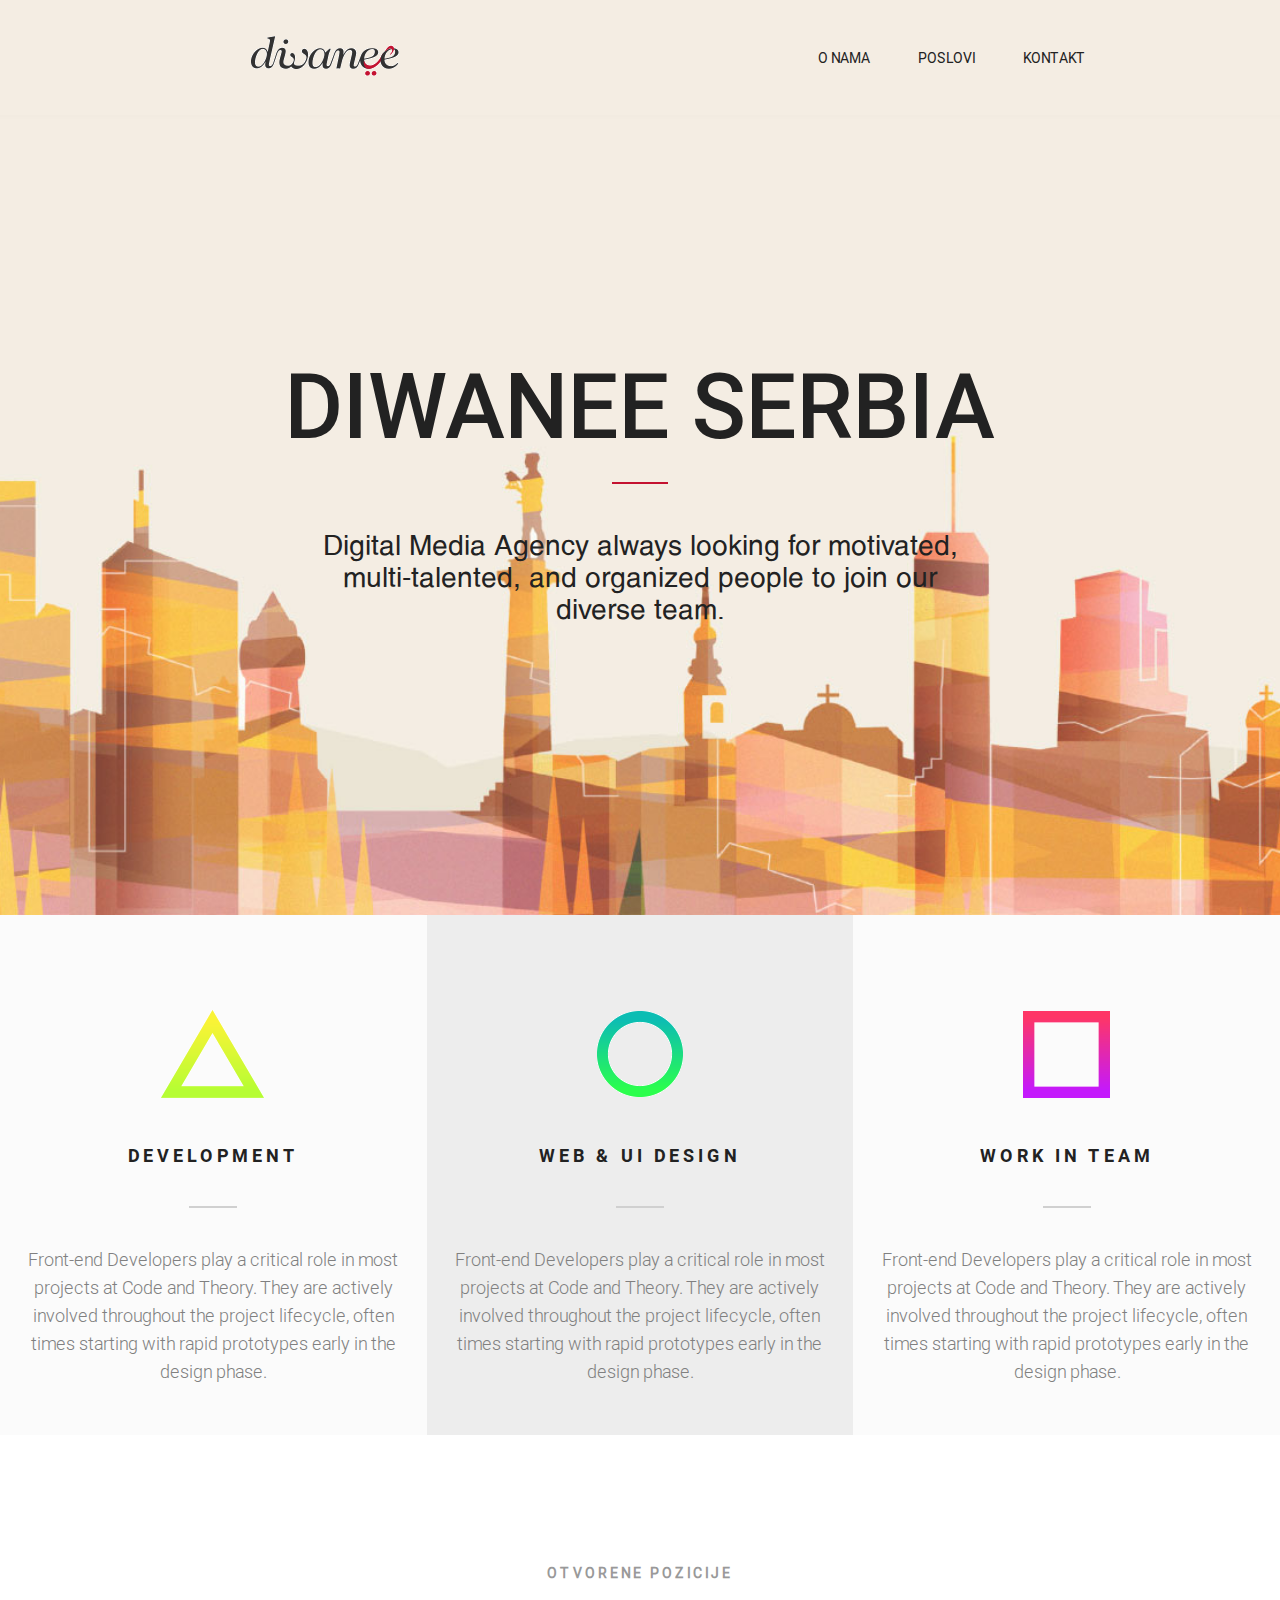
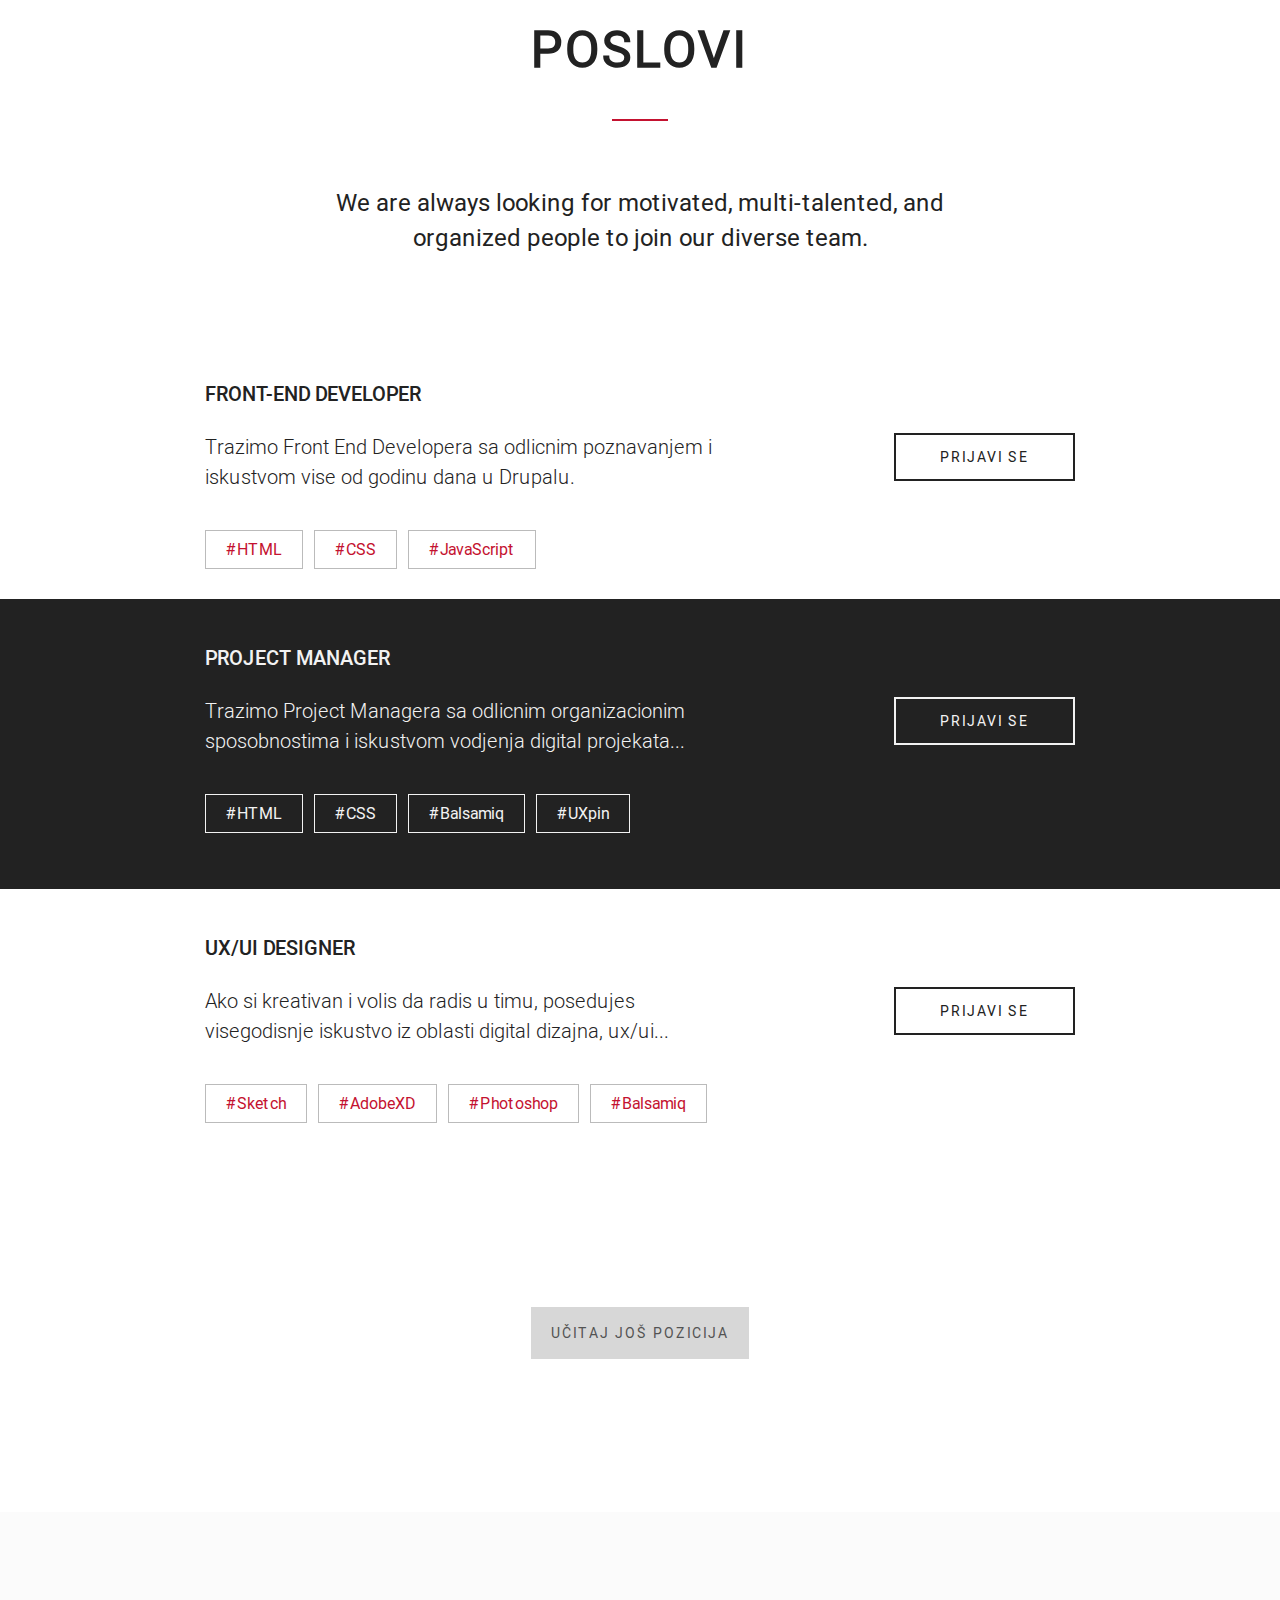
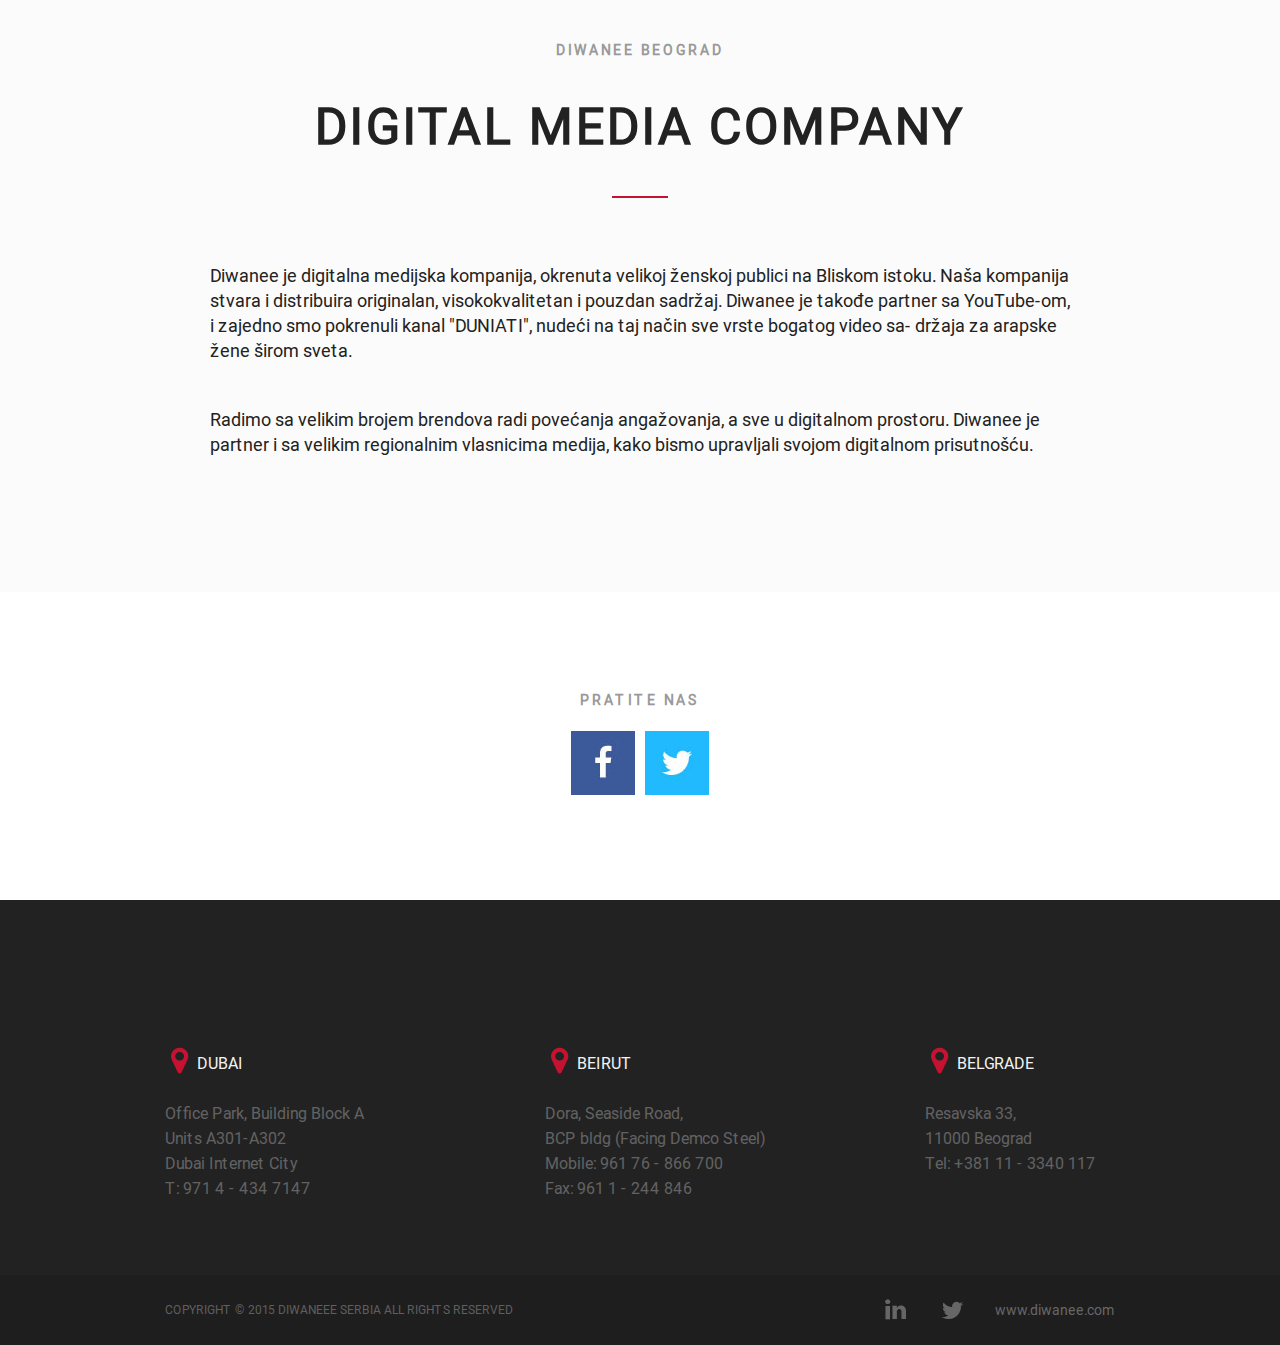
==== rad diwanee/index.html @ ef761611 "Add files via upload" ====
<!DOCTYPE html>
<html>
<head>
	<meta charset="utf-8">
	<meta name="viewport" content="width=device-width, initial-scale=1.0">
	<meta http-equiv="X-UA-Compatible" content="IE-edge, chrome=1">
	<meta name="author" content="Vladiimir Karatosic">
	<title>Diwanee Serbia</title>
	<link rel="stylesheet" type="text/css" href="css/style.css">
</head>
<body>
	<header>
		<h1>
			<a href="index.html" title="Diwanee">Diwanee</a>
		</h1>
		<nav id="desktopNav">
			<ul>
				<li><a class="nav_item_close" href="#o_nama">O nama</a></li>
				<li class="middle_el"><a class="nav_item_close" href="#poslovi">Poslovi</a></li>
				<li><a class="nav_item_close" href="#kontakt">Kontakt</a></li>
			</ul>
		</nav>
			<div class="menu-button" onclick="myFunction()"></div>
		<nav id="myNav">
			<ul>
				<li><a class="nav_item_close" href="#o_nama">O nama</a></li>
				<li class="middle_el"><a class="nav_item_close" href="#poslovi">Poslovi</a></li>
				<li><a class="nav_item_close" href="#kontakt">Kontakt</a></li>
				<li class="social_item">
					<ul>
						<li class="menu_text">Pratite nas</li>
						<li><a class="nav_items nav_item_close" href="https://twitter.com/diwanee" target="_blank"><img src="images/twitter-mobile.png"></a></li>
						<li><a class="nav_items nav_item_close" href="https://www.facebook.com/Diwanee" target="_blank"><img src="images/facebook-mobile.png"></a></li>
					</ul>
				</li>
			</ul>
		</nav>
	</header>
	<div class="clearfix"></div>
	<div class="banner__container">
		<h2>Diwanee Serbia</h2>
		<hr class="red_dash">
		<p class="main_p">Digital Media Agency always looking for motivated, multi-talented, and organized people to join our diverse team.</p>
	</div>
	<section class="shapes_section">
		<article class="shapes ultra_light_gray_bg">
			<div class="triangle_circle_square">
				<img src="images/triangle.png">
			</div>
			<h5>Development</h5>
			<hr class="gray_dash">
			<p>Front-end Developers play a critical role in most proj<wbr>ects at Code and Theory. They are actively involved throughout the project lifecycle, often times starting with rapid prototypes early in the design phase. </p>
		</article>
		<article class="shapes gray_bg">
			<div class="triangle_circle_square">
				<img src="images/circle.png">
			</div>
			<h5>Web & ui design</h5>
			<hr class="gray_dash">
			<p>Front-end Developers play a critical role in most proj<wbr>ects at Code and Theory. They are actively involved throughout the project lifecycle, often times starting with rapid prototypes early in the design phase. </p>
		</article>
		<article class="shapes ultra_light_gray_bg">
			<div class="triangle_circle_square">
				<img src="images/square.png">
			</div>
			<h5>Work in team</h5>
			<hr class="gray_dash">
			<p>Front-end Developers play a critical role in most proj<wbr>ects at Code and Theory. They are actively involved throughout the project lifecycle, often times starting with rapid prototypes early in the design phase. </p>
		</article>
	</section>
	<div class="clearfix"></div>
	<section>
		<article>
			<div class="wrapper topic topic_main">
				<a name="poslovi">
				<h6>Otvorene pozicije</h6>
				<h3>Poslovi</h3>
				<hr class="red_dash">
				<p>We are always looking for motivated, multi-talented, and organized people to join our diverse team.</p>
				</a>
			</div>
		</article>
		<article class="white_bg">
			<div class="wrapper poslovi">
				<h4>Front-end developer</h4>
				<p>Trazimo Front End Developera sa odlicnim poznavanjem i iskustvom vise od godinu dana u Drupalu.</p>
				<span class="black_span big_span"><a href="#">Prijavi se</a></span>
				<div class="red_span small">
					<span>#HTML</span>
					<span>#CSS</span>
					<span>#JavaScript</span>
				</div>
			</div>
		</article>
		<article class="black_bg_poslovi poslovi_2 color_gray">
			<div class="wrapper poslovi">
				<h4>Project Manager</h4>
				<p>Trazimo Project Managera sa odlicnim organizacionim sposobnostima i iskustvom vodjenja digital projekata...</p>
				<span class="white_span_big big_span"><a href="#">Prijavi se</a></span>
				<div class="clearfix"></div>
				<div class="white_span small">
					<span>#HTML</span>
					<span>#CSS</span>
					<span>#Balsamiq</span>
					<span>#UXpin</span>
				</div>
			</div>
		</article>
		<article class="white_bg">
			<div class="wrapper poslovi">
				<h4>Ux/ui designer</h4>
				<p>Ako si kreativan i volis da radis u timu, posedujes visegodisnje iskustvo iz oblasti digital dizajna, ux/ui...</p>
				<span class="black_span big_span"><a href="#">Prijavi se</a></span>
				<div class="red_span small">
					<span>#Sketch</span>
					<span>#AdobeXD</span> 
					<span>#Photoshop</span>
					<span>#Balsamiq</span>
				</div>
			</div>
		</article>
		<div class="gray_div"><a class="gray_link" href="#">Učitaj još pozicija</a></div>
	</section>
	<section>
		<article class="ultra_light_gray_bg o_nama_article">
			<div class="wrapper topic topic_about">
				<a name="o_nama">
				<h6>Diwanee Beograd</h6>
				<h3>DIGITAL MEDIA COMPANY</h3>
				<hr class="red_dash">
				<p>Diwanee je digitalna medijska kompanija, okrenuta velikoj ženskoj publici na Bliskom istoku. Naša kom<wbr>panija stvara i distribuira originalan, visokokvalitetan i pouzdan sadržaj. Diwanee je takođe partner sa You<wbr>Tube-om, i zajedno smo pokrenuli kanal "DUNIATI", nudeći na taj način sve vrste bogatog video sa- držaja za arapske žene širom sveta.</p>
				<p>Radimo sa velikim brojem brendova radi povećanja angažovanja, a sve u digitalnom prostoru. Diwanee je partner i sa velikim regionalnim vlasnicima medija, kako bismo upravljali svojom digitalnom prisutnošću.</p>
				</a>
			</div>
		</article>
		<div class="social white_bg_social">
			<a name="kontakt">
			<h6>Pratite nas</h6>
			<a href="https://www.facebook.com/Diwanee" target="_blank"><img src="images/facebook-big.jpg"></a>
			<a href="https://twitter.com/diwanee" target="_blank"><img src="images/twitter-big.jpg"></a>
			</a>
		</div>
	</section>
	<footer>
		<div class="black_bg">
			<div class="wrapper_footer_top">
				<article>
					<img src="images/map_marker.png">
					<span>DUBAI</span>
					<p>Office Park, Building Block A<br>
					Units A301-A302<br>
					Dubai Internet City<br>
					T: 971 4 - 434 7147</p>
				</article>
				<article>
					<img src="images/map_marker.png">
					<span>BEIRUT</span>
					<p>Dora, Seaside Road,<br>
					BCP bldg (Facing Demco Steel)<br> 
					Mobile: 961 76 - 866 700<br>
					Fax: 961 1 - 244 846</p>
				</article>
				<article>
					<img src="images/map_marker.png">
					<span>BELGRADE</span>
					<p>Resavska 33,<br>
					11000 Beograd<br> 
					Tel: +381 11 - 3340 117</p>
				</article>
			</div>
		</div>
		<div class="bottom_footer black_footer_bg">
			<div class="wrapper_footer_bottom">
				<div class="bottom_footer_right">
					<a href="https://www.linkedin.com/company/diwanee" target="_blank"><img src="images/linked_in.png"></a>
					<a href="https://twitter.com/diwanee" target="_blank"><img src="images/twitter.png"></a>
					<p><a href="http://www.diwanee.com/" target="_blank">www.diwanee.com</a></p>
				</div>
				<div class="bottom_footer_left bottom_footer_left_bg">
					<p>COPYRIGHT © 2015 DIWANEEE SERBIA ALL RIGHTS RESERVED</p>
				</div>
			</div>
		</div>
	</footer>
<script>
function myFunction() {
    var x = document.getElementById('myNav');
    if (x.style.width === '100%') {
        x.style.width = '0%';
    } else {
        
        x.style.width = '100%';
    }
}

var classname = document.getElementsByClassName("nav_item_close");
var menu_close = document.getElementById("myNav");
var i;

function closeFunction() {
	
    return menu_close.style.width = "0%";
};

for (var i = 0; i < classname.length; i++) {
    classname[i].addEventListener('click', closeFunction, false);
}
</script>
</body>
</html>
---- rad diwanee/css/style.css ----
@font-face {
	font-family: "Roboto-Light";
	src: url('../fonts/Roboto-Light.eot');
	src: url('../fonts/Roboto-Light.eot?#iefix') format('embedded-opentype'),
	url('../fonts/Roboto-Light.svg#Roboto-Light') format('svg'),
	url('../fonts/Roboto-Light.ttf') format('truetype'),
	url('../fonts/Roboto-Light.woff') format('woff'),
	url('../fonts/Roboto-Light.woff2') format('woff2'); 
}

@font-face {
	font-family: "Roboto-Regular";
	src: url('../fonts/Roboto-Regular.eot');
	src: url('../fonts/Roboto-Regular.eot?#iefix') format('embedded-opentype'),
	url('../fonts/Roboto-Regular.svg#Roboto-Regular') format('svg'),
	url('../fonts/Roboto-Regular.ttf') format('truetype'),
	url('../fonts/Roboto-Regular.woff') format('woff'),
	url('../fonts/Roboto-Regular.woff2') format('woff2'); 
}

@font-face {
	font-family: "Roboto-Medium";
	src: url('../fonts/Roboto-Medium.eot');
	src: url('../fonts/Roboto-Medium.eot?#iefix') format('embedded-opentype'),
	url('../fonts/Roboto-Medium.svg#Roboto-Medium') format('svg'),
	url('../fonts/Roboto-Medium.ttf') format('truetype'),
	url('../fonts/Roboto-Medium.woff') format('woff'),
	url('../fonts/Roboto-Medium.woff2') format('woff2'); 
}

@font-face {
	font-family: "Roboto-Bold";
	src: url('../fonts/Roboto-Bold.eot');
	src: url('../fonts/Roboto-Bold.eot?#iefix') format('embedded-opentype'),
	url('../fonts/Roboto-Bold.svg#Roboto-Bold') format('svg'),
	url('../fonts/Roboto-Bold.ttf') format('truetype'),
	url('../fonts/Roboto-Bold.woff') format('woff'),
	url('../fonts/Roboto-Bold.woff2') format('woff2'); 
}

@font-face {
	font-family: "Helvetica";
	src: url('../fonts/Helvetica.eot');
	src: url('../fonts/Helvetica.eot?#iefix') format('embedded-opentype'),
	url('../fonts/Helvetica.svg#Helvetica') format('svg'),
	url('../fonts/Helvetica.ttf') format('truetype'),
	url('../fonts/Helvetica.woff') format('woff'),
	url('../fonts/Helvetica.woff2') format('woff2'); 
}


html, body, header, footer, section, article {
	margin: 0;
	padding: 0;
}

html {
	max-height: 100%;
}

body {
	font-family: "Roboto-Regular", "Roboto-Medium", "Helvetica", "Times New Roman";
	height: 100%;
	width: 100%;
	color: #222222;
}

h1 {
	width: 160px;
	float: left;
	margin: 28px 0 0 19%;
}

h2, h3, h4, h5, h6 {
	text-transform: uppercase;
}

h2 {
	font-size: 90px;
	font-family: "Roboto-Medium";
	text-align: center;
	font-weight: normal;
	margin: 0 auto 22px;
    padding-top: 240px; 
}

h3 {
	font-size: 50px;
	margin: 0 auto;
	text-align: center;
	letter-spacing: 3px;
}

h4 {
	font-size: 20px;
	font-family: "Roboto-Medium";
	padding: 47px 0 26px;
	font-weight: normal;
	margin:  0 auto;
}

h5 {
	font-size: 18px;
	font-family: "Roboto-Bold";
	letter-spacing: 4px;
	margin: 40px auto;
}

h6 {
	font-size: 14px;
	color: #999999;
	margin: 0 auto;
	text-align: center;
	letter-spacing: 3px;
}

/*-----------------------------
  		Header 
	**************
  ----------------------------*/

header {
	width: 100%;
	height: 115px;
    position: relative;
    top: 0px;
    left: 0px;
    z-index: 10;
    background-color: #f4ede3;
}

.banner__container {
	background-image: url('../images/banner.jpg');
	background-size: cover;
	background-position: center;
	background-repeat: no-repeat;
	width: 100%;
	height: 800px;
}
.menu-button {
    height: 35px;
    width: 40px;
    background-image: url('../images/menu-icon.png');
    background-size: 30px;
    background-position: center;
    background-repeat: no-repeat;
    position: absolute;
    top: 22px;
    right: 5%;
    display: none;
    cursor: pointer;
}

h1 a {
	width: 160px;
	height: 56px;
	display: block;
	text-indent: -9999px;
	background-image: url("../images/logo.png");
	background-repeat: no-repeat;
	background-position: 0px 0px;
}

#desktopNav {
	float: right;
	margin: 0 20% 0 0;
}

nav {
	height: 115px;
    line-height: 115px;
}

#myNav {
	display: none;
}

nav ul {
    margin: 0;
    padding: 0;
}

nav li {
	display: inline-block;
}

.middle_el {
	margin: 0 40px;
}

nav a {
	text-decoration: none;
	font-size: 14px;
	line-height: 14px;
	text-transform: uppercase;
	padding: 2px;
	margin: 0;
}

nav a:link, nav a:visited, nav a:hover, nav a:active {
	color: #222222;
}

.social_item {
	display: none;
}

.nav_items {
	position: relative;
	top: 12px;
}

.clearfix {
	float: none;
	clear: both;
}

.main_p {
	max-width: 650px;
	font-size: 28px;
	font-family: "Helvetica";
	text-align: center;
	margin: 45px auto 0; 
}


/*--------------------------------
  		End Header
    ******************
  -------------------------------*/  

/*------------------------------
  		Main
	************
  ------------------------------*/

/*----------------------------------*/
  /*---   hr element   ---*/
hr {
	border: none;
	height: 2px;
	margin: 0 auto;
}

.red_dash {
	color: #c41230;
	background-color: #c41230;
	width: 56px;
}

.gray_dash {
	color: #d0d0d0;
	background-color: #d0d0d0;
	width: 48px;
}
/*---   End hr element   ---*/

/*---   Wrapper div   ---*/
.wrapper {
	max-width: 870px;
	margin: 0 auto;
}

.wrapper_about {
	max-width: 
}

.wrapper_footer_top {
	height: 375px;
}

.wrapper_footer_bottom {
	height: 70px;
}

.wrapper_footer_top, .wrapper_footer_bottom {
	max-width: 950px;
	margin: 0 auto;
}
/*---   Wrapper div   ---*/

/*---  Background-colors ---*/
.black_bg, .black_bg_poslovi {
	background-color: #222222;
}

.black_footer_bg {
	background-color: #1e1e1e;
	color: #555555;
}

.gray_bg {
	background-color: #ededed;
}

.ultra_light_gray_bg {
	background-color: #fbfbfb;
}

.white_bg_social {
	background-color: #ffffff;
}
/*---  End Background-colors  ---*/

/*---       Colors        ---*/

.color_gray {
	color: #f2f2f2;
}
/*---      End Colors     ---*/

/*---       Span        ---*/

.white_span span {
	border: 1px solid #f2f2f2;
	color: #f2f2f2;
}

.red_span {
	float: none;
	clear: both;
	padding-bottom: 40px;
}

.red_span span {
	color: #c41230;
	border: 1px solid #bbbbbb;
}

.small span {
	padding: 9px 20px;
	margin-right: 7px;
}
.big_span {
	margin-top: 15px;
	float: right;
}
/*---     End Span        ---*/
  
/*--------------------------------*/

.shapes_section {
	height: 520px;
    width: 100%;
  }
.shapes {
	box-sizing: border-box;
	width: 33.33%;
	height: 520px;
	float: left;
	text-align: center;
}

.triangle_circle_square {
	margin-top: 90px;
}

.shapes p {
	font-size: 18px;
	font-family: "Roboto-Light";
	color: #808080;
	max-width: 420px;
	margin: 38px auto 0;
	padding: 0 4%;
	line-height: 28px;
	-webkit-hyphens: auto;
	-moz-hyphens: auto;
	-ms-hyphens: auto;
	hyphens: auto;
	word-break: break-word;
}

.topic h6 {
	margin: 0 auto 40px;
	padding-top: 130px;
}

.topic .red_dash {
	margin: 40px auto 65px;
}

.topic p {
	margin: 0 auto;
}

.topic_main {
    min-height: 500px;
}

.topic_main p {
	text-align: center;
	font-size: 24px;
	max-width: 710px;
	line-height: 35px;
}

.topic_about p {
	font-size: 18px;
	max-width: 860px;
	padding-bottom: 44px;
	line-height: 25px;
}

.poslovi p {
	font-size: 20px;
	line-height: 30px;
	font-family: "Roboto-Light";
	max-width: 540px;
    float: left;
    margin-bottom: 48px;
    margin-top: 0;
}

.poslovi_2 {
	height: 290px;
}

.gray_link {
	padding: 18px 20px;
	margin: 0 auto;
	text-align: center;
	font-size: 14px;
	text-decoration: none;
	text-transform: uppercase;
	letter-spacing: 2px;
}

.gray_div a:link, .gray_div a:visited {
	color: #535353;
	background-color: #d7d7d7;
	transition: color 0.3s ease-out, background-color 0.3s ease-out, border 0.1s ease-out;
}

.gray_div a:hover, .gray_div a:active {
	color: #222222;
	background-color: #fff;
	font-weight: bold;
	border: 2px solid #222222;
}

.gray_div {
	margin: 170px auto;
    text-align: center;
}

.big_span a {
	text-decoration: none;
	padding: 14px 44px;
	font-size: 14px;
	text-transform: uppercase;
	border: 2px solid #222222;
	letter-spacing: 2px;
}

.black_span a:link, .black_span a:visited {
	color: #222222;
	background-color: #ffffff;
	transition: color 0.3s ease-out, background-color 0.3s ease-out;
}

.black_span a:hover, .black_span a:active {
	color: #ffffff;
	background-color: #222222;
}

.white_span_big a {
	border: 2px solid #f2f2f2;
}

.white_span_big a:link, .white_span_big a:visited {
	color: #f2f2f2;
	background-color: #222222;
	transition: color 0.3s ease-out, background-color 0.3s ease-out;
}

.white_span_big a:hover, .white_span_big a:active {
	color: #222222;
	background-color: #f2f2f2;
}

.social {
	margin: 0 auto;
	text-align: center;
	height: 308px;
}

.social h6 {
	padding: 100px 0 23px;
	color: #999999;
}

.social a {
	margin-right: 6px;
}

.o_nama_article {
	min-height: 680px;
}


/*------------------------
  		End Main
  	***************
  -----------------------*/

/*----------------
  		Footer
  	***************
  ------------------------*/
.wrapper_footer_top article {
	box-sizing: border-box;
	float: left;
	margin-top: 131px;
}

.wrapper_footer_top article:nth-of-type(1), .wrapper_footer_top article:nth-of-type(2) {
	width: 40%;
}
.wrapper_footer_top article:nth-of-type(3) {
	width: 20%;
}

.wrapper_footer_top span {
	color: #f2f2f2;
}

.wrapper_footer_top p {
	color: #626262;
	margin-top: 28px;
	line-height: 25px;
}

.wrapper_footer_top img {
	position: relative;
	top: 10px;
}

.wrapper_footer_top a {
	text-decoration: none;
}

.bottom_footer_left {
	max-width: 370px;
	float: left;
}

.bottom_footer_left p {
	margin: 0 auto;
	font-size: 12px;
	color: #5f5f5f;
    line-height: 70px;
    text-align: center;
}

.bottom_footer_right {
	max-width: 240px;
	float: right;
	line-height: 70px;
	text-align: center;
    margin: 0 auto;
}

.bottom_footer_right img {
	float: left;
	margin-right: 29px;
	padding: 18px 0;
}

.bottom_footer_right p {
	margin: 0;
	font-size: 14px;
	float: left;
}

.bottom_footer_right a {
	text-decoration: none;
	color: #666666;
}
/*--------------------------
  		End Footer
  	*****************
  -------------------------*/  


  /** *************  @media  ****************  **/
  /**********************************************/

@media screen and (max-width: 1480px) {
	#desktopNav {
	    margin: 0 18% 0 0;
	}
}

@media screen and (max-width: 1360px) {
	#desktopNav {
	    margin: 0 15% 0 0;
	}
}

@media screen and (max-width: 1270px) {
	.shapes p {
		padding: 0 6%;
	}
}

@media screen and (max-width: 1150px) {
	.shapes {
		height: 560px;
	}

	#desktopNav {
	    margin: 0 10% 0 0;
	}
}

@media screen and (max-width: 1150px) {
	.wrapper_footer_top, .wrapper_footer_bottom {
	max-width: 92%;
	}

}

@media screen and (max-width: 950px) {
	.topic_about p {
	    font-size: 18px;
	    max-width: 960px;
	    padding: 0 5% 44px;
	    line-height: 25px;
	}

	.wrapper {
	    max-width: 870px;
	    margin: 0 auto;
	    padding: 0 5%;
	}
}

@media screen and (max-width: 880px) {
	.shapes {
		height: 580px;
	}
}

@media screen and (max-width: 830px) {
	nav {
	    float: right;
	    margin: 0  5% 0 0;
	}

	h1 {
		margin: 28px 0 0 5%;
	}

	h2 {
		padding-top: 80px;
	}

	.banner__container {
	    height: 600px;
	}

	.wrapper_footer_top {
	    padding: 0 3%;
	}

	.big_span {
		display: none;
	}

	.white_span span {
		border: none;
		color: #c41230;
	}

	.red_span span {
		border: none;	
	}

	.white_bg {
		background-color: #f8f7f5;
	}

	.black_bg_poslovi {
		background-color: #ffffff;
	}

	.color_gray {
		color: #222222;
	}
}

@media screen and (max-width: 790px) {
	h1 {
		margin: 15px 0 0 5%;
	}

	h2 {
		padding-top: 140px;
	}

	header {
		height: 85px;
	}

	.shapes {
		width: 100%;
		height: 560px;
	}

	.main_p {
		text-indent: -9999px;
  		line-height: 0;
	}

	.main_p::after {
		content: "DIGITAL MEDIA AGENCY";
		text-indent: 0;
		display: block;
		line-height: initial;
	}

	.bottom_footer_left p {
		text-indent: -9999px;
  		line-height: 0;
	}

	.bottom_footer_left p::after {
		content: "COPYRIGHT © 2015 DIWANEEE SERBIA";
		text-indent: 0;
		display: block;
		line-height: 70px;
	}

	#desktopNav {
		display: none;
	}

	#myNav {
		display: block;
	}

	nav {
		margin: 0;
	}

	nav li {
		display: block;
	}

	nav ul ul li {
		display: inline-block;
	}

	.social_item {
		display: block;
		margin-top: 25%;
	}

	#myNav {
	    margin-top: 12%;
	    height: 88%;
	    width: 0%;
	    position: fixed;
	    z-index: 1;
	    top: 0;
	    right: 0;
	    background-color: rgba(34, 34, 34,0.989);
	    overflow-x: hidden;
	    transition: 0.2s ease-out;
	    padding-top: 25%;
	    text-align:center;
	   
	}

	.menu-button {
		display: block;
	}

	.middle_el {
		margin: 60px auto;
	}

	.menu_text {
		color: #797979;
		font-size: 16px;
		text-transform: uppercase;
		margin-right: 40%;
	}

	#myNav a {
		padding: 8px 8px 8px 32px;
	    text-decoration: none;
	    font-size: 25px;
	    color: #848484;
	    display: block;
	    transition: 0.3s;
	}

	#myNav a:hover {
		color: #f1f1f1;
	}

	.small span {
		padding: 2px 3px;
	}

	.banner__container .red_dash {
		visibility: hidden;
	}
}

@media (max-width:660px) and (max-height:380px) {
	h2 {
		padding-top: 20px;
		font-size: 62px;
	}

	.banner__container {
	    height: 300px;
	}

	#myNav {
		padding-top: 7%;
	}

	.middle_el {
	    margin: 30px auto;
	}

	.social_item {
		margin-top: 0;
	}

	.main_p {
	    margin: 2% auto 0;
	}
}

@media screen and (max-width: 650px) {
	.bottom_footer_right, .bottom_footer_left {
		float: none;
		max-width: 100%;
		height: 70px;
	}

	.bottom_footer_right {
	    padding: 0 0 0 30%;
	}

	.black_footer_bg {
		background-color: #222222;
	}

	.bottom_footer_left_bg {
		background-color: #1e1e1e;
	}

	.wrapper_footer_bottom {
		height: 140px;
	}

	.wrapper_footer_top article {
		float: none;
	}

	.wrapper_footer_top {
		min-height: 820px;
	}

	.wrapper_footer_top article {
		padding: 80px 0 0px 20%;
		margin-top: 0;
	}

	.wrapper_footer_top article:nth-of-type(1), .wrapper_footer_top article:nth-of-type(2), .wrapper_footer_top article:nth-of-type(3) {
		width: 80%;
	}

	.wrapper_footer_top, .wrapper_footer_bottom {
	    max-width: 100%;
	}

}

@media screen and (max-width: 510px) {
	.bottom_footer_right {
	    padding: 0 0 0 25%;
	}
}

@media (max-width:500px) and (max-height:340px) {
	h2 {
	    font-size: 54px;
	}

	#myNav {
		margin-top: 15%;
    	height: 85%;
	}

	.bottom_footer_right {
	    padding: 0 20%;
	}

	.bottom_footer_left p {
		font-size: 10px;
		line-height: 0px;
	}
}

@media screen and (max-width: 420px) {
	h2 {
    	font-size: 50px;
    	padding: 0 10%;
	}

	.small span {
		padding: 0;
	}
}

@media screen and (max-width: 400px) {
	.bottom_footer_right {
	    padding: 0 0 0 20%;
	}
}

@media screen and (max-width: 380px) {
	h2 {
	    padding-top: 29%;
	}

	.main_p {
		font-size: 24px;
	}

	#myNav {
	    margin-top: 21%;
    	height: 79%;
    	padding-top: 43%;
	}

	.menu_text {
		margin-right: 10%;
	}

	.social_item {
	    margin-top: 35%;
	}
}

@media screen and (max-width: 360px) {
	.bottom_footer_right {
	    padding: 0 0 0 15%;
	}
}

@media screen and (max-width: 340px) {
	h2 {
	    padding-top: 17%;
	}
}

@media (max-width:340px) and (max-height:500px) {
	#myNav {
		padding-top: 30%;
	}

	.social_item {
	    margin-top: 12%;
	}
}
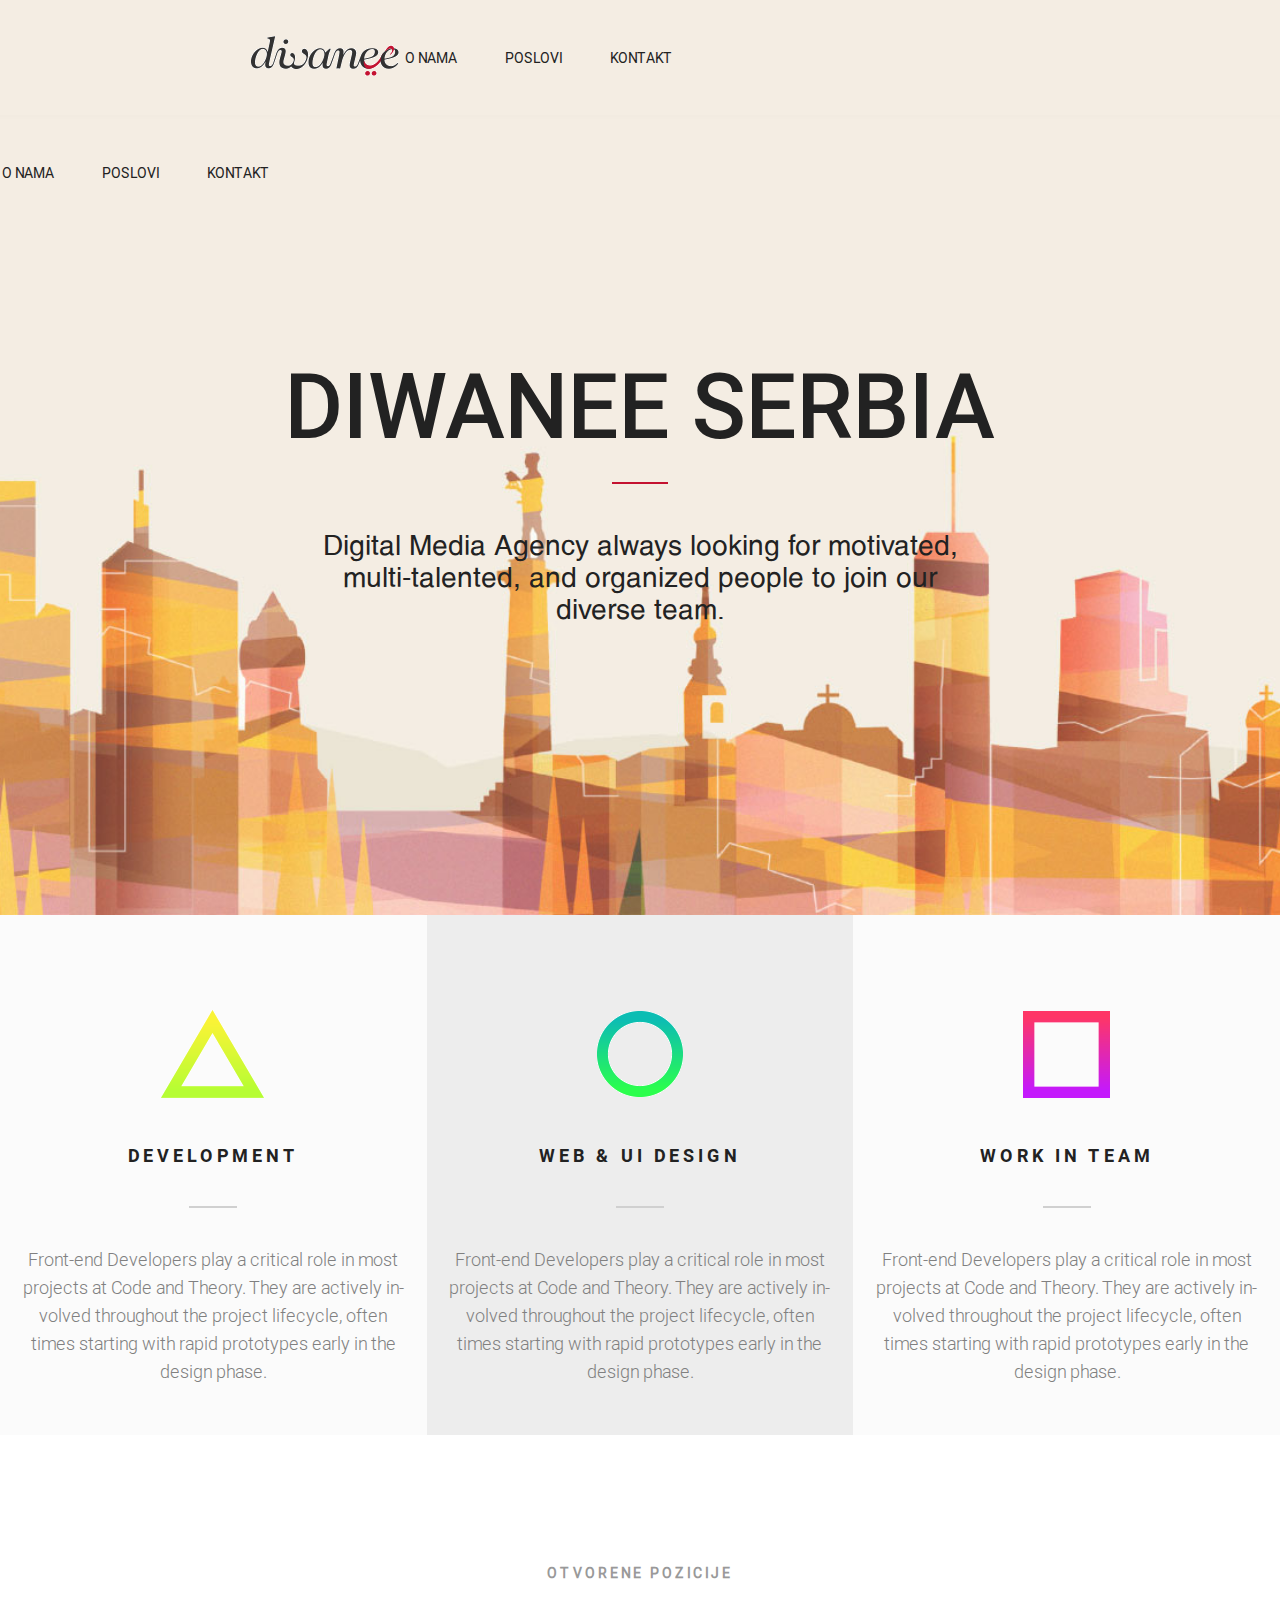
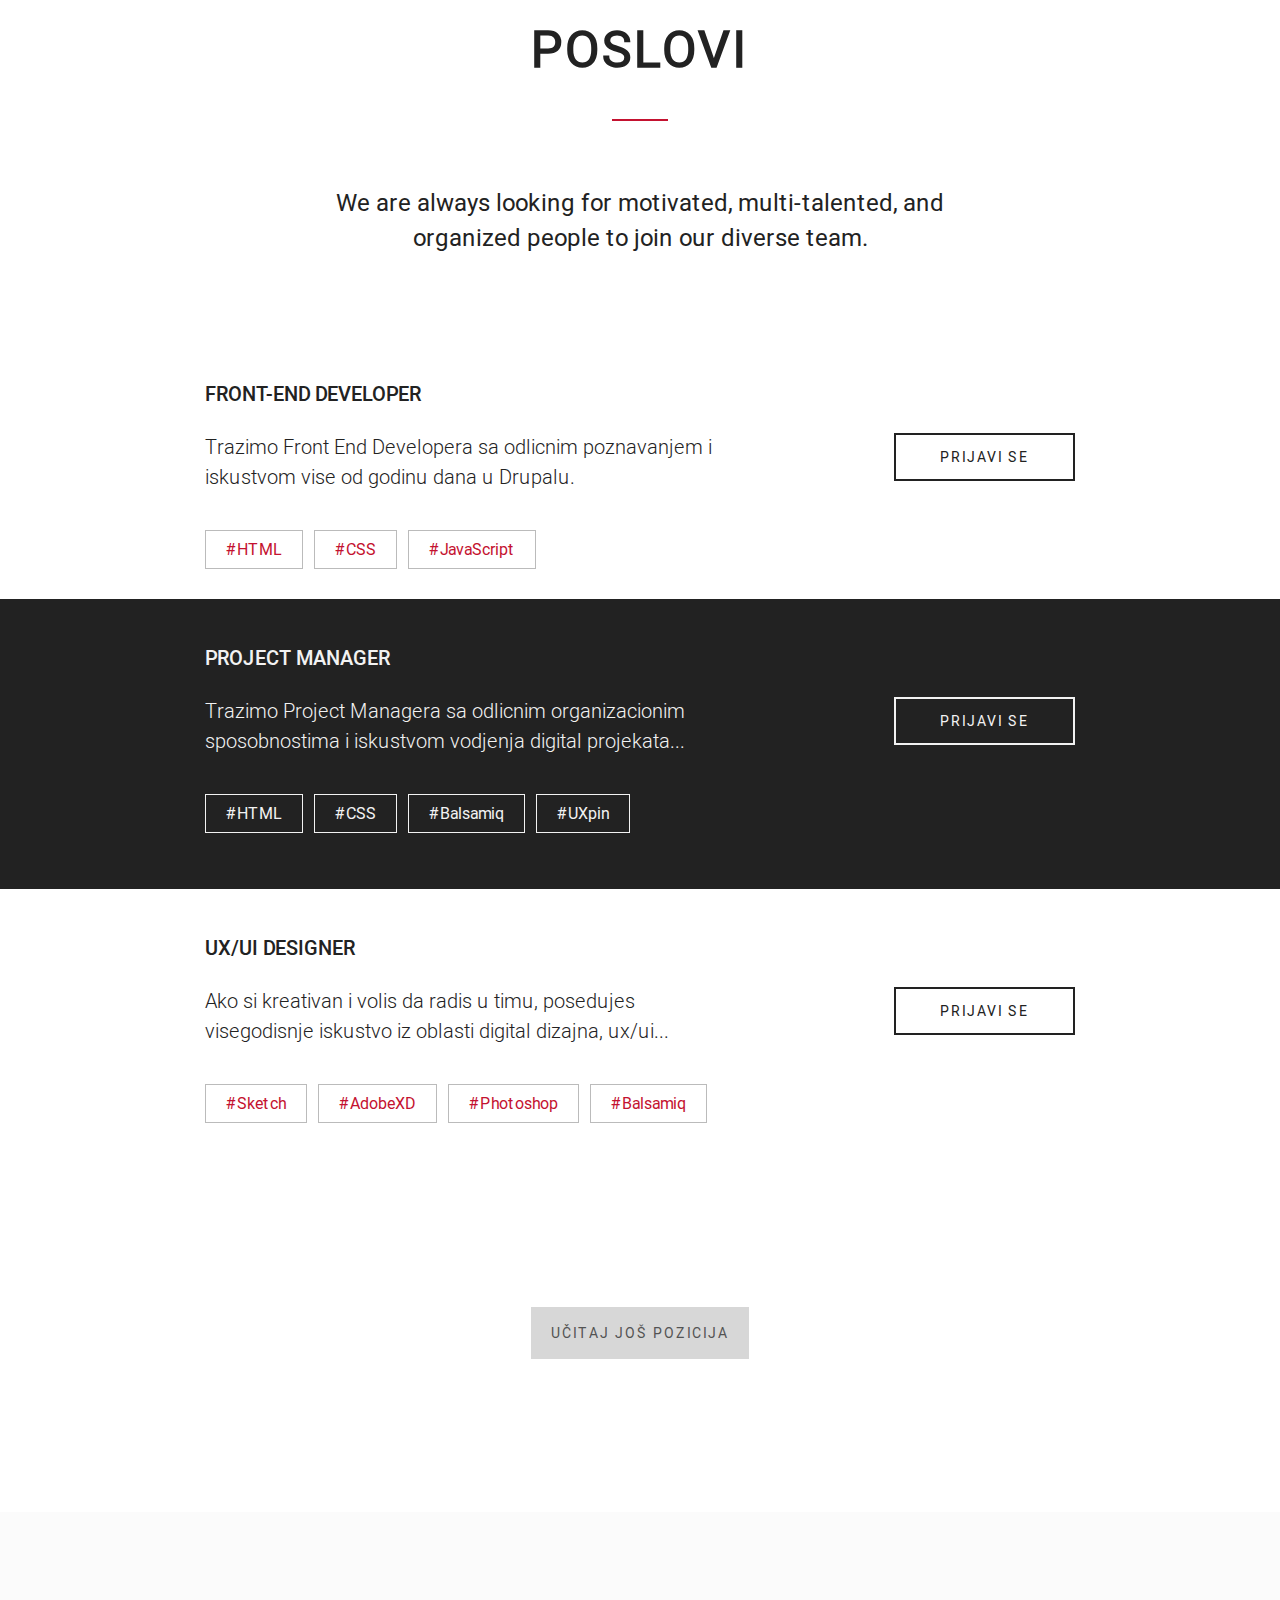
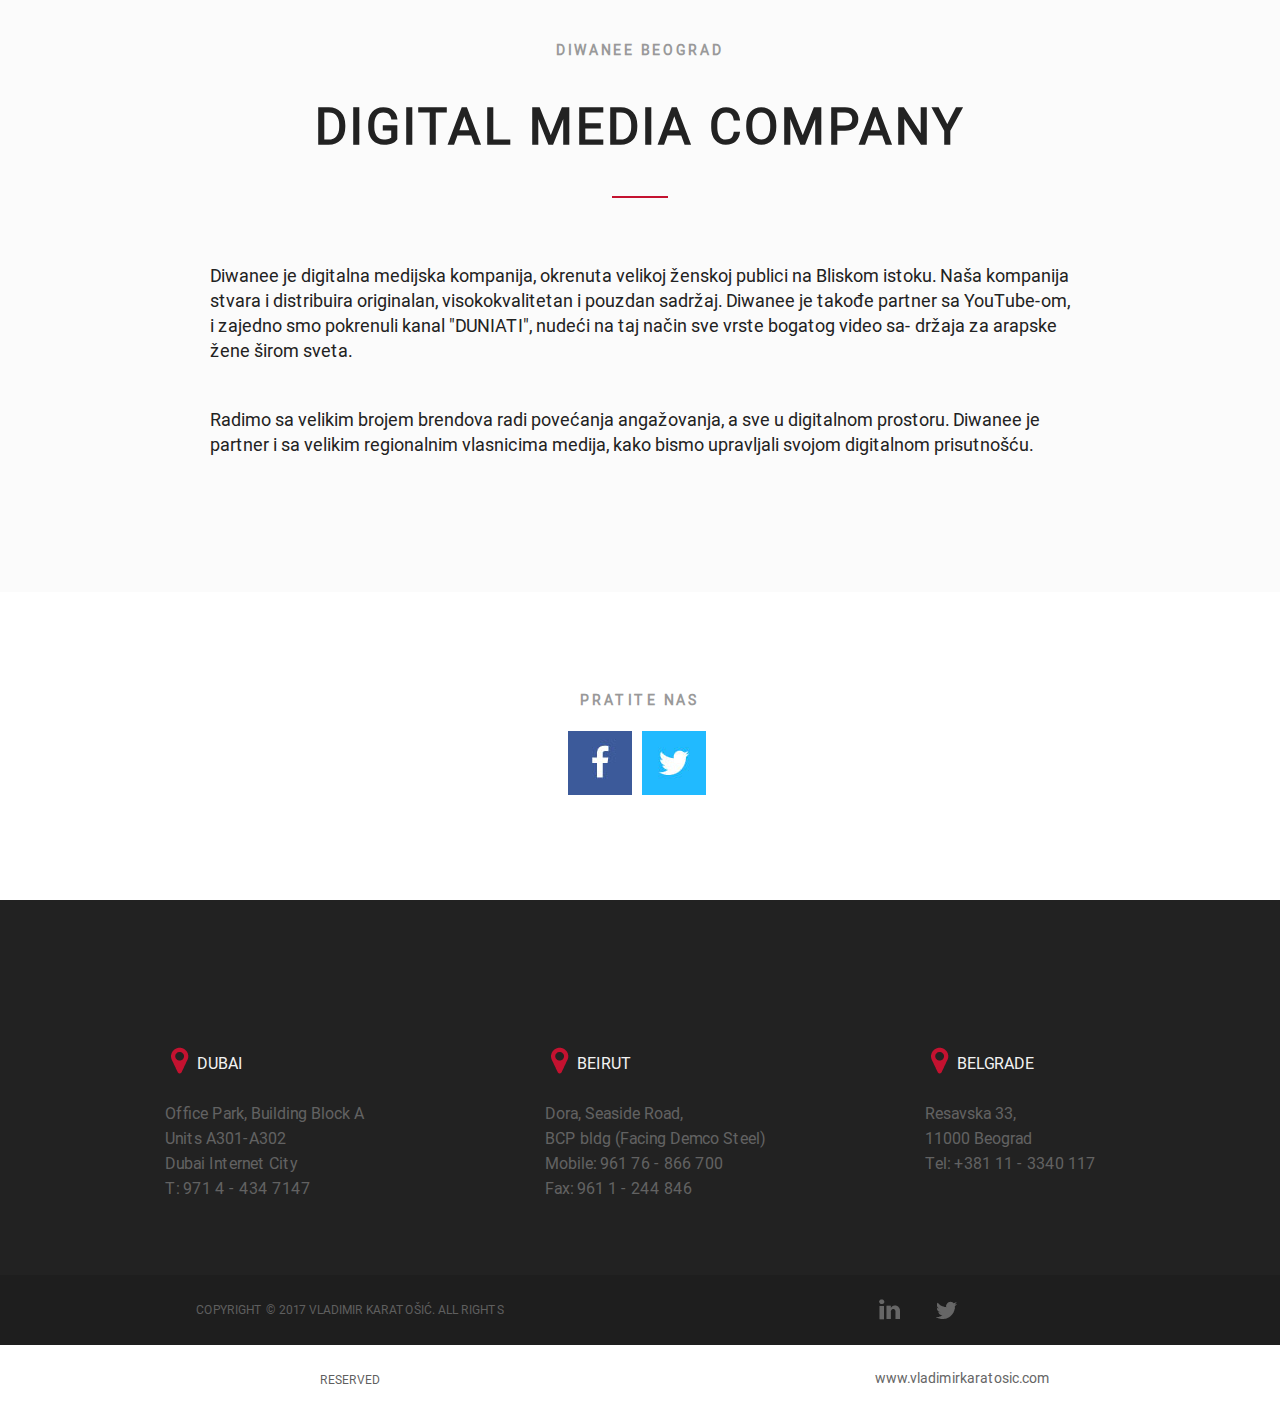
==== commit 526b63a1: "Add files via upload" ====
--- a/rad diwanee/index.html
+++ b/rad diwanee/index.html
@@ -1,36 +1,37 @@
 <!DOCTYPE html>
-<html>
+<html lang="en">
 <head>
-	<meta charset="utf-8">
-	<meta name="viewport" content="width=device-width, initial-scale=1.0">
-	<meta http-equiv="X-UA-Compatible" content="IE-edge, chrome=1">
-	<meta name="author" content="Vladiimir Karatosic">
+	<meta charset="utf-8" />
+	<meta name="viewport" content="width=device-width, initial-scale=1.0" />
+	<meta http-equiv="X-UA-Compatible" content="IE=edge" />
+	<meta name="author" content="Vladiimir Karatosic" />
 	<title>Diwanee Serbia</title>
-	<link rel="stylesheet" type="text/css" href="css/style.css">
+	<link rel="stylesheet" type="text/css" href="css/style.css" />
+	<script src="https://cdnjs.cloudflare.com/ajax/libs/jquery/3.2.1/jquery.min.js"></script>
 </head>
 <body>
 	<header>
 		<h1>
 			<a href="index.html" title="Diwanee">Diwanee</a>
 		</h1>
-		<nav id="desktopNav">
+		<nav class="desktopNav">
 			<ul>
-				<li><a class="nav_item_close" href="#o_nama">O nama</a></li>
-				<li class="middle_el"><a class="nav_item_close" href="#poslovi">Poslovi</a></li>
-				<li><a class="nav_item_close" href="#kontakt">Kontakt</a></li>
+				<li><a class="nav_item_close items" href="#o_nama">O nama</a></li>
+				<li class="middle_el"><a class="nav_item_close items" href="#poslovi">Poslovi</a></li>
+				<li><a class="nav_item_close items" href="#kontakt">Kontakt</a></li>
 			</ul>
 		</nav>
-			<div class="menu-button" onclick="myFunction()"></div>
-		<nav id="myNav">
+			<div class="menu-button"></div>
+		<nav class="mobileNav">
 			<ul>
-				<li><a class="nav_item_close" href="#o_nama">O nama</a></li>
-				<li class="middle_el"><a class="nav_item_close" href="#poslovi">Poslovi</a></li>
-				<li><a class="nav_item_close" href="#kontakt">Kontakt</a></li>
+				<li><a class="nav_item_close items" href="#o_nama">O nama</a></li>
+				<li class="middle_el"><a class="nav_item_close items" href="#poslovi">Poslovi</a></li>
+				<li><a class="nav_item_close items" href="#kontakt">Kontakt</a></li>
 				<li class="social_item">
 					<ul>
 						<li class="menu_text">Pratite nas</li>
-						<li><a class="nav_items nav_item_close" href="https://twitter.com/diwanee" target="_blank"><img src="images/twitter-mobile.png"></a></li>
-						<li><a class="nav_items nav_item_close" href="https://www.facebook.com/Diwanee" target="_blank"><img src="images/facebook-mobile.png"></a></li>
+						<li><a class="nav_items nav_item_close" href="https://twitter.com/diwanee" target="_blank"><img src="images/twitter-mobile.png" alt="twitter-mobile"></a></li>
+						<li><a class="nav_items nav_item_close" href="https://www.facebook.com/Diwanee" target="_blank"><img src="images/facebook-mobile.png" alt="facebook-mobile"></a></li>
 					</ul>
 				</li>
 			</ul>
@@ -45,7 +46,7 @@
 	<section class="shapes_section">
 		<article class="shapes ultra_light_gray_bg">
 			<div class="triangle_circle_square">
-				<img src="images/triangle.png">
+				<img src="images/triangle.png" alt="triangle">
 			</div>
 			<h5>Development</h5>
 			<hr class="gray_dash">
@@ -53,7 +54,7 @@
 		</article>
 		<article class="shapes gray_bg">
 			<div class="triangle_circle_square">
-				<img src="images/circle.png">
+				<img src="images/circle.png" alt="circle">
 			</div>
 			<h5>Web & ui design</h5>
 			<hr class="gray_dash">
@@ -61,7 +62,7 @@
 		</article>
 		<article class="shapes ultra_light_gray_bg">
 			<div class="triangle_circle_square">
-				<img src="images/square.png">
+				<img src="images/square.png" alt="square">
 			</div>
 			<h5>Work in team</h5>
 			<hr class="gray_dash">
@@ -71,13 +72,11 @@
 	<div class="clearfix"></div>
 	<section>
 		<article>
-			<div class="wrapper topic topic_main">
-				<a name="poslovi">
+			<div class="wrapper topic topic_main" id="poslovi">			
 				<h6>Otvorene pozicije</h6>
 				<h3>Poslovi</h3>
 				<hr class="red_dash">
 				<p>We are always looking for motivated, multi-talented, and organized people to join our diverse team.</p>
-				</a>
 			</div>
 		</article>
 		<article class="white_bg">
@@ -123,29 +122,25 @@
 	</section>
 	<section>
 		<article class="ultra_light_gray_bg o_nama_article">
-			<div class="wrapper topic topic_about">
-				<a name="o_nama">
+			<div class="wrapper topic topic_about" id="o_nama">
 				<h6>Diwanee Beograd</h6>
 				<h3>DIGITAL MEDIA COMPANY</h3>
 				<hr class="red_dash">
 				<p>Diwanee je digitalna medijska kompanija, okrenuta velikoj ženskoj publici na Bliskom istoku. Naša kom<wbr>panija stvara i distribuira originalan, visokokvalitetan i pouzdan sadržaj. Diwanee je takođe partner sa You<wbr>Tube-om, i zajedno smo pokrenuli kanal "DUNIATI", nudeći na taj način sve vrste bogatog video sa- držaja za arapske žene širom sveta.</p>
 				<p>Radimo sa velikim brojem brendova radi povećanja angažovanja, a sve u digitalnom prostoru. Diwanee je partner i sa velikim regionalnim vlasnicima medija, kako bismo upravljali svojom digitalnom prisutnošću.</p>
-				</a>
 			</div>
 		</article>
-		<div class="social white_bg_social">
-			<a name="kontakt">
+		<div class="social white_bg_social" id="kontakt">
 			<h6>Pratite nas</h6>
-			<a href="https://www.facebook.com/Diwanee" target="_blank"><img src="images/facebook-big.jpg"></a>
-			<a href="https://twitter.com/diwanee" target="_blank"><img src="images/twitter-big.jpg"></a>
-			</a>
+			<a href="https://www.facebook.com/Diwanee" target="_blank"><img src="images/facebook-big.jpg" alt="facebook-big"></a>
+			<a href="https://twitter.com/diwanee" target="_blank"><img src="images/twitter-big.jpg" alt="twitter-big"></a>
 		</div>
 	</section>
 	<footer>
 		<div class="black_bg">
 			<div class="wrapper_footer_top">
 				<article>
-					<img src="images/map_marker.png">
+					<img src="images/map_marker.png" alt="map_marker">
 					<span>DUBAI</span>
 					<p>Office Park, Building Block A<br>
 					Units A301-A302<br>
@@ -153,7 +148,7 @@
 					T: 971 4 - 434 7147</p>
 				</article>
 				<article>
-					<img src="images/map_marker.png">
+					<img src="images/map_marker.png" alt="map_marker">
 					<span>BEIRUT</span>
 					<p>Dora, Seaside Road,<br>
 					BCP bldg (Facing Demco Steel)<br> 
@@ -161,7 +156,7 @@
 					Fax: 961 1 - 244 846</p>
 				</article>
 				<article>
-					<img src="images/map_marker.png">
+					<img src="images/map_marker.png" alt="map_marker">
 					<span>BELGRADE</span>
 					<p>Resavska 33,<br>
 					11000 Beograd<br> 
@@ -172,39 +167,16 @@
 		<div class="bottom_footer black_footer_bg">
 			<div class="wrapper_footer_bottom">
 				<div class="bottom_footer_right">
-					<a href="https://www.linkedin.com/company/diwanee" target="_blank"><img src="images/linked_in.png"></a>
-					<a href="https://twitter.com/diwanee" target="_blank"><img src="images/twitter.png"></a>
-					<p><a href="http://www.diwanee.com/" target="_blank">www.diwanee.com</a></p>
+					<a href="https://www.linkedin.com/company/diwanee" target="_blank"><img src="images/linked_in.png" alt="linked_in"></a>
+					<a href="https://twitter.com/diwanee" target="_blank"><img src="images/twitter.png" alt="twitter"></a>
+					<p><a href="http://www.vladimirkaratosic.com/" target="_blank">www.vladimirkaratosic.com</a></p>
 				</div>
 				<div class="bottom_footer_left bottom_footer_left_bg">
-					<p>COPYRIGHT © 2015 DIWANEEE SERBIA ALL RIGHTS RESERVED</p>
+					<p>COPYRIGHT © 2017 VLADIMIR KARATOŠIĆ. ALL RIGHTS RESERVED</p>
 				</div>
 			</div>
 		</div>
 	</footer>
-<script>
-function myFunction() {
-    var x = document.getElementById('myNav');
-    if (x.style.width === '100%') {
-        x.style.width = '0%';
-    } else {
-        
-        x.style.width = '100%';
-    }
-}
-
-var classname = document.getElementsByClassName("nav_item_close");
-var menu_close = document.getElementById("myNav");
-var i;
-
-function closeFunction() {
-	
-    return menu_close.style.width = "0%";
-};
-
-for (var i = 0; i < classname.length; i++) {
-    classname[i].addEventListener('click', closeFunction, false);
-}
-</script>
+<script src="js/script.js"></script>
 </body>
 </html>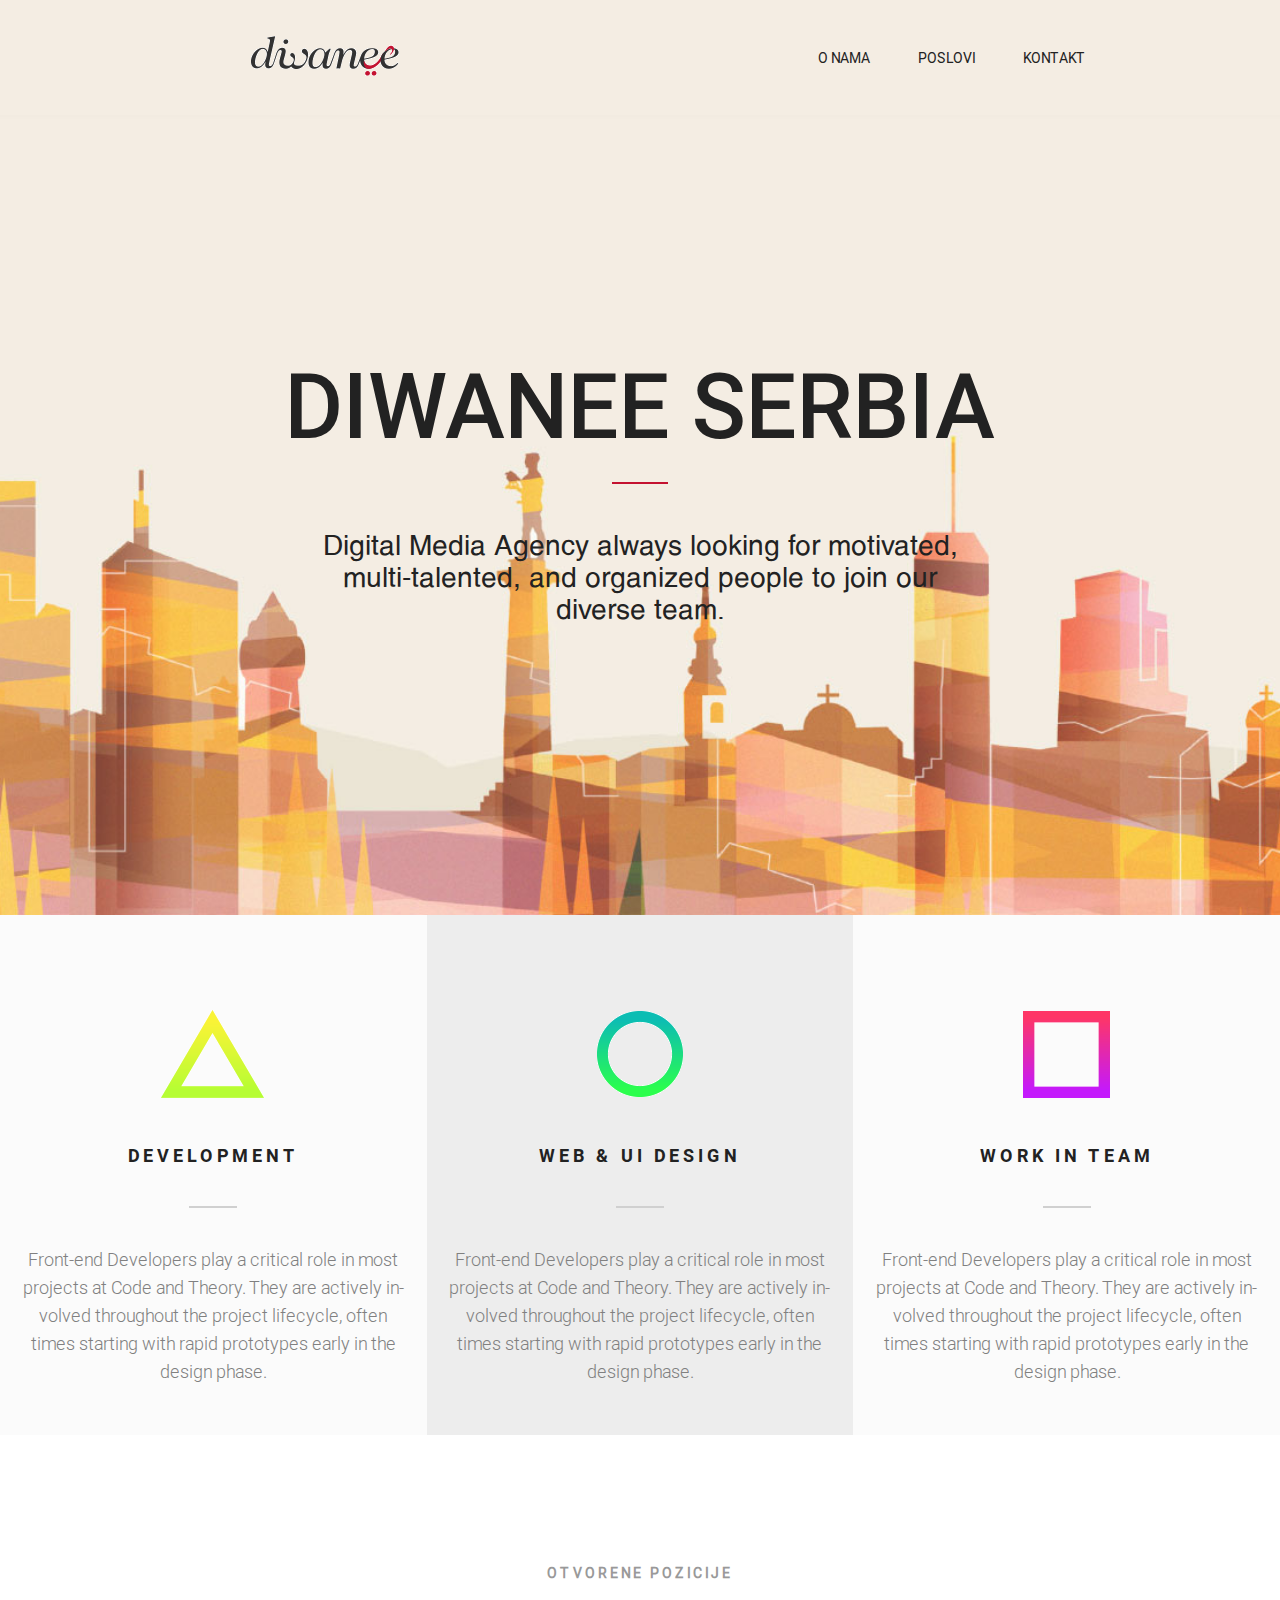
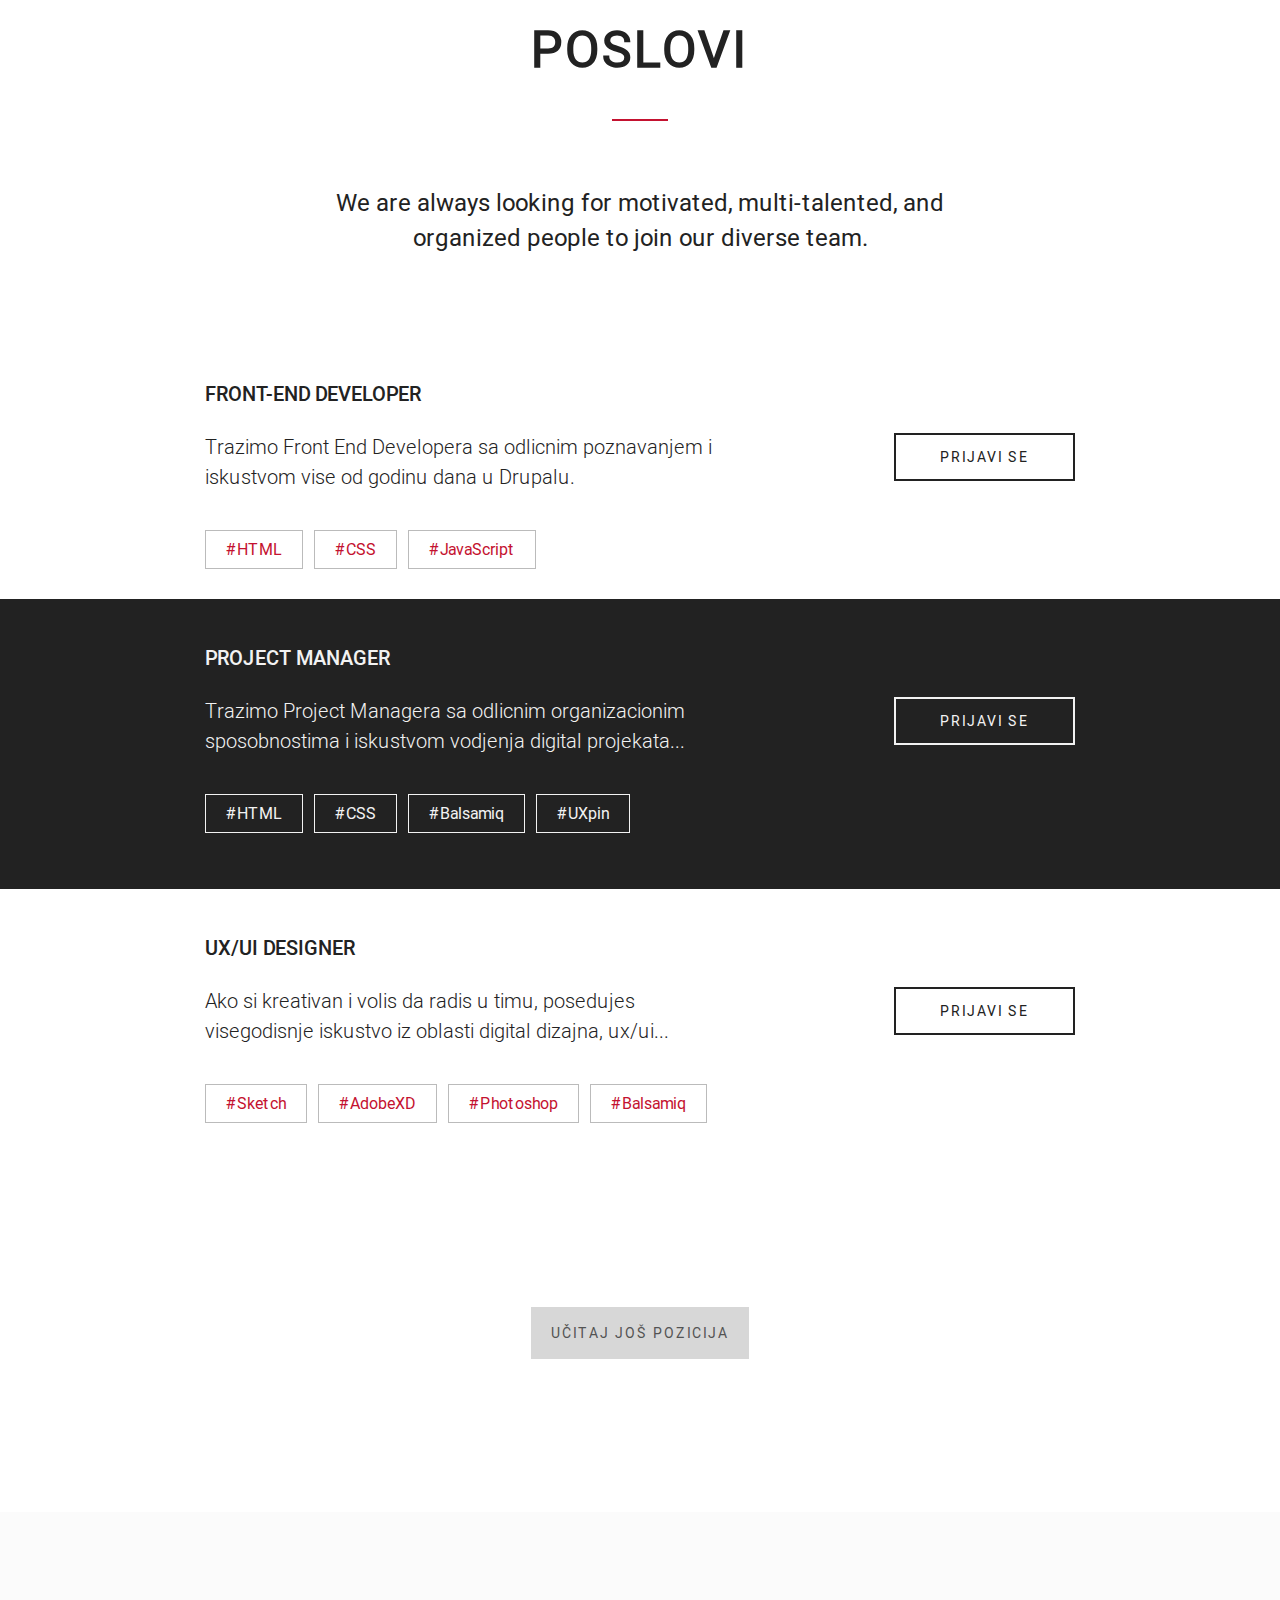
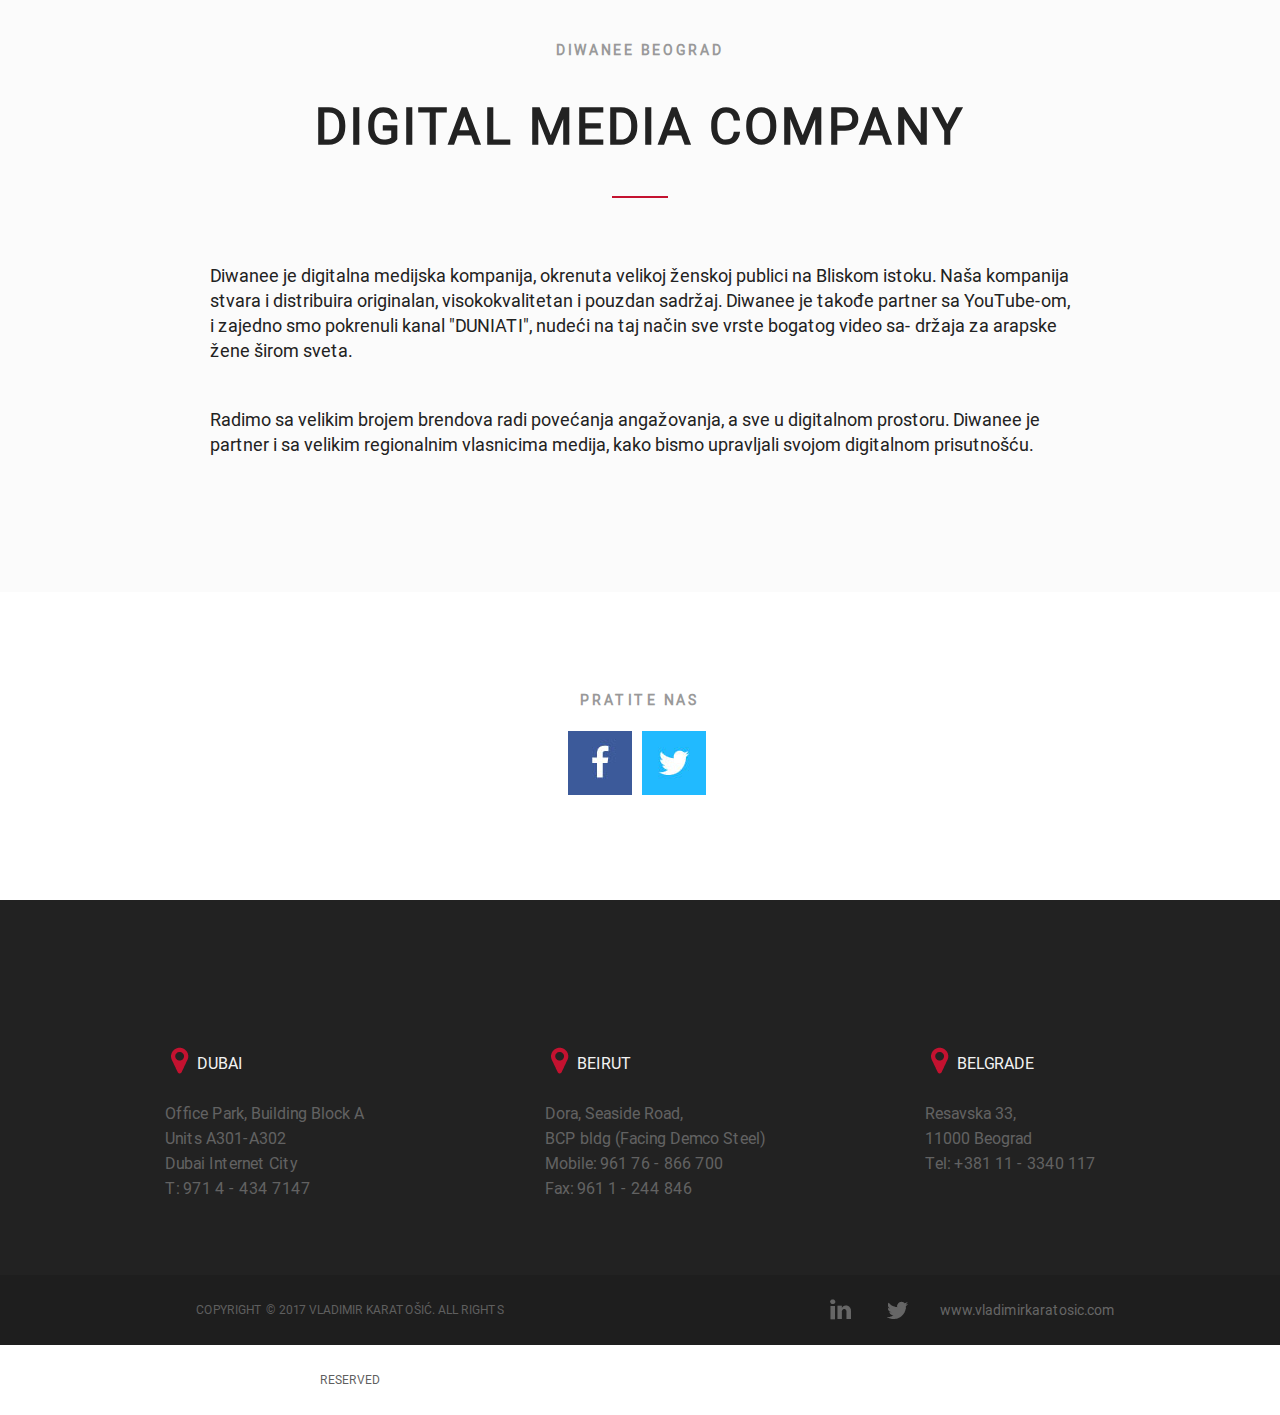
==== commit 172405aa: "Update index.html" ====
--- a/rad diwanee/index.html
+++ b/rad diwanee/index.html
@@ -6,6 +6,8 @@
 	<meta http-equiv="X-UA-Compatible" content="IE=edge" />
 	<meta name="author" content="Vladiimir Karatosic" />
 	<title>Diwanee Serbia</title>
+	<link rel="icon" type="image/png" href="images/favicon-32x32.png" sizes="32x32" />
+	<link rel="icon" type="image/png" href="images/favicon-16x16.png" sizes="16x16" />
 	<link rel="stylesheet" type="text/css" href="css/style.css" />
 	<script src="https://cdnjs.cloudflare.com/ajax/libs/jquery/3.2.1/jquery.min.js"></script>
 </head>
@@ -179,4 +181,4 @@
 	</footer>
 <script src="js/script.js"></script>
 </body>
-</html>+</html>
--- a/rad diwanee/css/style.css
+++ b/rad diwanee/css/style.css
@@ -81,7 +81,7 @@
 	text-align: center;
 	font-weight: normal;
 	margin: 0 auto 22px;
-    padding-top: 240px; 
+    	padding-top: 240px; 
 }
 
 h3 {
@@ -122,11 +122,11 @@
 header {
 	width: 100%;
 	height: 115px;
-    position: relative;
-    top: 0px;
-    left: 0px;
-    z-index: 10;
-    background-color: #f4ede3;
+	position: relative;
+	top: 0px;
+	left: 0px;
+	z-index: 10;
+	background-color: #f4ede3;
 }
 
 .banner__container {
@@ -138,17 +138,17 @@
 	height: 800px;
 }
 .menu-button {
-    height: 35px;
-    width: 40px;
-    background-image: url('../images/menu-icon.png');
-    background-size: 30px;
-    background-position: center;
-    background-repeat: no-repeat;
-    position: absolute;
-    top: 22px;
-    right: 5%;
-    display: none;
-    cursor: pointer;
+	height: 35px;
+	width: 40px;
+	background-image: url('../images/menu-icon.png');
+	background-size: 30px;
+	background-position: center;
+	background-repeat: no-repeat;
+	position: absolute;
+	top: 22px;
+	right: 5%;
+	display: none;
+	cursor: pointer;
 }
 
 h1 a {
@@ -161,23 +161,27 @@
 	background-position: 0px 0px;
 }
 
-#desktopNav {
+.desktopNav {
 	float: right;
 	margin: 0 20% 0 0;
 }
 
 nav {
 	height: 115px;
-    line-height: 115px;
-}
-
-#myNav {
+    	line-height: 115px;
+}
+
+.mobileNav {
 	display: none;
 }
 
+.mobileNav a {
+	color: #848484;
+}
+
 nav ul {
-    margin: 0;
-    padding: 0;
+	margin: 0;
+	padding: 0;
 }
 
 nav li {
@@ -197,7 +201,7 @@
 	margin: 0;
 }
 
-nav a:link, nav a:visited, nav a:hover, nav a:active {
+.desktopNav a:link, .desktopNav a:visited, .desktopNav a:hover, .desktopNav a:active {
 	color: #222222;
 }
 
@@ -384,7 +388,7 @@
 }
 
 .topic_main {
-    min-height: 500px;
+	min-height: 500px;
 }
 
 .topic_main p {
@@ -406,9 +410,9 @@
 	line-height: 30px;
 	font-family: "Roboto-Light";
 	max-width: 540px;
-    float: left;
-    margin-bottom: 48px;
-    margin-top: 0;
+	float: left;
+	margin-bottom: 48px;
+	margin-top: 0;
 }
 
 .poslovi_2 {
@@ -440,7 +444,7 @@
 
 .gray_div {
 	margin: 170px auto;
-    text-align: center;
+	text-align: center;
 }
 
 .big_span a {
@@ -548,16 +552,16 @@
 	margin: 0 auto;
 	font-size: 12px;
 	color: #5f5f5f;
-    line-height: 70px;
-    text-align: center;
+	line-height: 70px;
+	text-align: center;
 }
 
 .bottom_footer_right {
-	max-width: 240px;
+	max-width: 290px;
 	float: right;
 	line-height: 70px;
 	text-align: center;
-    margin: 0 auto;
+	margin: 0 auto;
 }
 
 .bottom_footer_right img {
@@ -586,14 +590,14 @@
   /**********************************************/
 
 @media screen and (max-width: 1480px) {
-	#desktopNav {
-	    margin: 0 18% 0 0;
+	.desktopNav {
+    		margin: 0 18% 0 0;
 	}
 }
 
 @media screen and (max-width: 1360px) {
-	#desktopNav {
-	    margin: 0 15% 0 0;
+	.desktopNav {
+    		margin: 0 15% 0 0;
 	}
 }
 
@@ -608,30 +612,30 @@
 		height: 560px;
 	}
 
-	#desktopNav {
-	    margin: 0 10% 0 0;
+	.desktopNav {
+    		margin: 0 10% 0 0;
 	}
 }
 
 @media screen and (max-width: 1150px) {
 	.wrapper_footer_top, .wrapper_footer_bottom {
-	max-width: 92%;
+		max-width: 92%;
 	}
 
 }
 
 @media screen and (max-width: 950px) {
 	.topic_about p {
-	    font-size: 18px;
-	    max-width: 960px;
-	    padding: 0 5% 44px;
-	    line-height: 25px;
+		font-size: 18px;
+		max-width: 960px;
+		padding: 0 5% 44px;
+		line-height: 25px;
 	}
 
 	.wrapper {
-	    max-width: 870px;
-	    margin: 0 auto;
-	    padding: 0 5%;
+		max-width: 870px;
+		margin: 0 auto;
+		padding: 0 5%;
 	}
 }
 
@@ -643,8 +647,8 @@
 
 @media screen and (max-width: 830px) {
 	nav {
-	    float: right;
-	    margin: 0  5% 0 0;
+		float: right;
+		margin: 0  5% 0 0;
 	}
 
 	h1 {
@@ -656,11 +660,11 @@
 	}
 
 	.banner__container {
-	    height: 600px;
+		height: 600px;
 	}
 
 	.wrapper_footer_top {
-	    padding: 0 3%;
+		padding: 0 3%;
 	}
 
 	.big_span {
@@ -725,17 +729,17 @@
 	}
 
 	.bottom_footer_left p::after {
-		content: "COPYRIGHT © 2015 DIWANEEE SERBIA";
+		content: "COPYRIGHT © 2017 VLADIMIR KARATOŠIĆ";
 		text-indent: 0;
 		display: block;
 		line-height: 70px;
 	}
 
-	#desktopNav {
+	.desktopNav {
 		display: none;
 	}
 
-	#myNav {
+	.mobileNav {
 		display: block;
 	}
 
@@ -756,19 +760,19 @@
 		margin-top: 25%;
 	}
 
-	#myNav {
-	    margin-top: 12%;
-	    height: 88%;
-	    width: 0%;
-	    position: fixed;
-	    z-index: 1;
-	    top: 0;
-	    right: 0;
-	    background-color: rgba(34, 34, 34,0.989);
-	    overflow-x: hidden;
-	    transition: 0.2s ease-out;
-	    padding-top: 25%;
-	    text-align:center;
+	.mobileNav {
+		margin-top: 12%;
+		height: 88%;
+		width: 0%;
+		position: fixed;
+		z-index: 1;
+		top: 0;
+		right: 0;
+		background-color: rgba(34, 34, 34,0.989);
+		overflow-x: hidden;
+		transition: 0.2s ease-out;
+		padding-top: 25%;
+		text-align:center;
 	   
 	}
 
@@ -787,16 +791,16 @@
 		margin-right: 40%;
 	}
 
-	#myNav a {
+	.mobileNav a {
 		padding: 8px 8px 8px 32px;
-	    text-decoration: none;
-	    font-size: 25px;
-	    color: #848484;
-	    display: block;
-	    transition: 0.3s;
-	}
-
-	#myNav a:hover {
+		text-decoration: none;
+		font-size: 25px;
+		color: #848484;
+		display: block;
+		transition: 0.3s;
+	}
+
+	.mobileNav a:hover {
 		color: #f1f1f1;
 	}
 
@@ -816,15 +820,15 @@
 	}
 
 	.banner__container {
-	    height: 300px;
-	}
-
-	#myNav {
+		height: 300px;
+	}
+
+	.mobileNav {
 		padding-top: 7%;
 	}
 
 	.middle_el {
-	    margin: 30px auto;
+		margin: 30px auto;
 	}
 
 	.social_item {
@@ -832,7 +836,7 @@
 	}
 
 	.main_p {
-	    margin: 2% auto 0;
+		margin: 2% auto 0;
 	}
 }
 
@@ -844,7 +848,7 @@
 	}
 
 	.bottom_footer_right {
-	    padding: 0 0 0 30%;
+		padding: 0 0 0 30%;
 	}
 
 	.black_footer_bg {
@@ -877,29 +881,29 @@
 	}
 
 	.wrapper_footer_top, .wrapper_footer_bottom {
-	    max-width: 100%;
+		max-width: 100%;
 	}
 
 }
 
 @media screen and (max-width: 510px) {
 	.bottom_footer_right {
-	    padding: 0 0 0 25%;
+		padding: 0 0 0 25%;
 	}
 }
 
 @media (max-width:500px) and (max-height:340px) {
 	h2 {
-	    font-size: 54px;
-	}
-
-	#myNav {
+		font-size: 54px;
+	}
+
+	.mobileNav {
 		margin-top: 15%;
-    	height: 85%;
+    		height: 85%;
 	}
 
 	.bottom_footer_right {
-	    padding: 0 20%;
+		padding: 0 20%;
 	}
 
 	.bottom_footer_left p {
@@ -910,8 +914,8 @@
 
 @media screen and (max-width: 420px) {
 	h2 {
-    	font-size: 50px;
-    	padding: 0 10%;
+		font-size: 50px;
+		padding: 0 10%;
 	}
 
 	.small span {
@@ -921,23 +925,23 @@
 
 @media screen and (max-width: 400px) {
 	.bottom_footer_right {
-	    padding: 0 0 0 20%;
+		padding: 0 0 0 20%;
 	}
 }
 
 @media screen and (max-width: 380px) {
 	h2 {
-	    padding-top: 29%;
+		padding-top: 29%;
 	}
 
 	.main_p {
 		font-size: 24px;
 	}
 
-	#myNav {
-	    margin-top: 21%;
-    	height: 79%;
-    	padding-top: 43%;
+	.mobileNav {
+		margin-top: 21%;
+		height: 79%;
+		padding-top: 43%;
 	}
 
 	.menu_text {
@@ -945,28 +949,28 @@
 	}
 
 	.social_item {
-	    margin-top: 35%;
+		margin-top: 35%;
 	}
 }
 
 @media screen and (max-width: 360px) {
 	.bottom_footer_right {
-	    padding: 0 0 0 15%;
+		padding: 0 0 0 15%;
 	}
 }
 
 @media screen and (max-width: 340px) {
 	h2 {
-	    padding-top: 17%;
+		padding-top: 17%;
 	}
 }
 
 @media (max-width:340px) and (max-height:500px) {
-	#myNav {
+	.mobileNav {
 		padding-top: 30%;
 	}
 
 	.social_item {
-	    margin-top: 12%;
-	}
-}
+		margin-top: 12%;
+	}
+}
